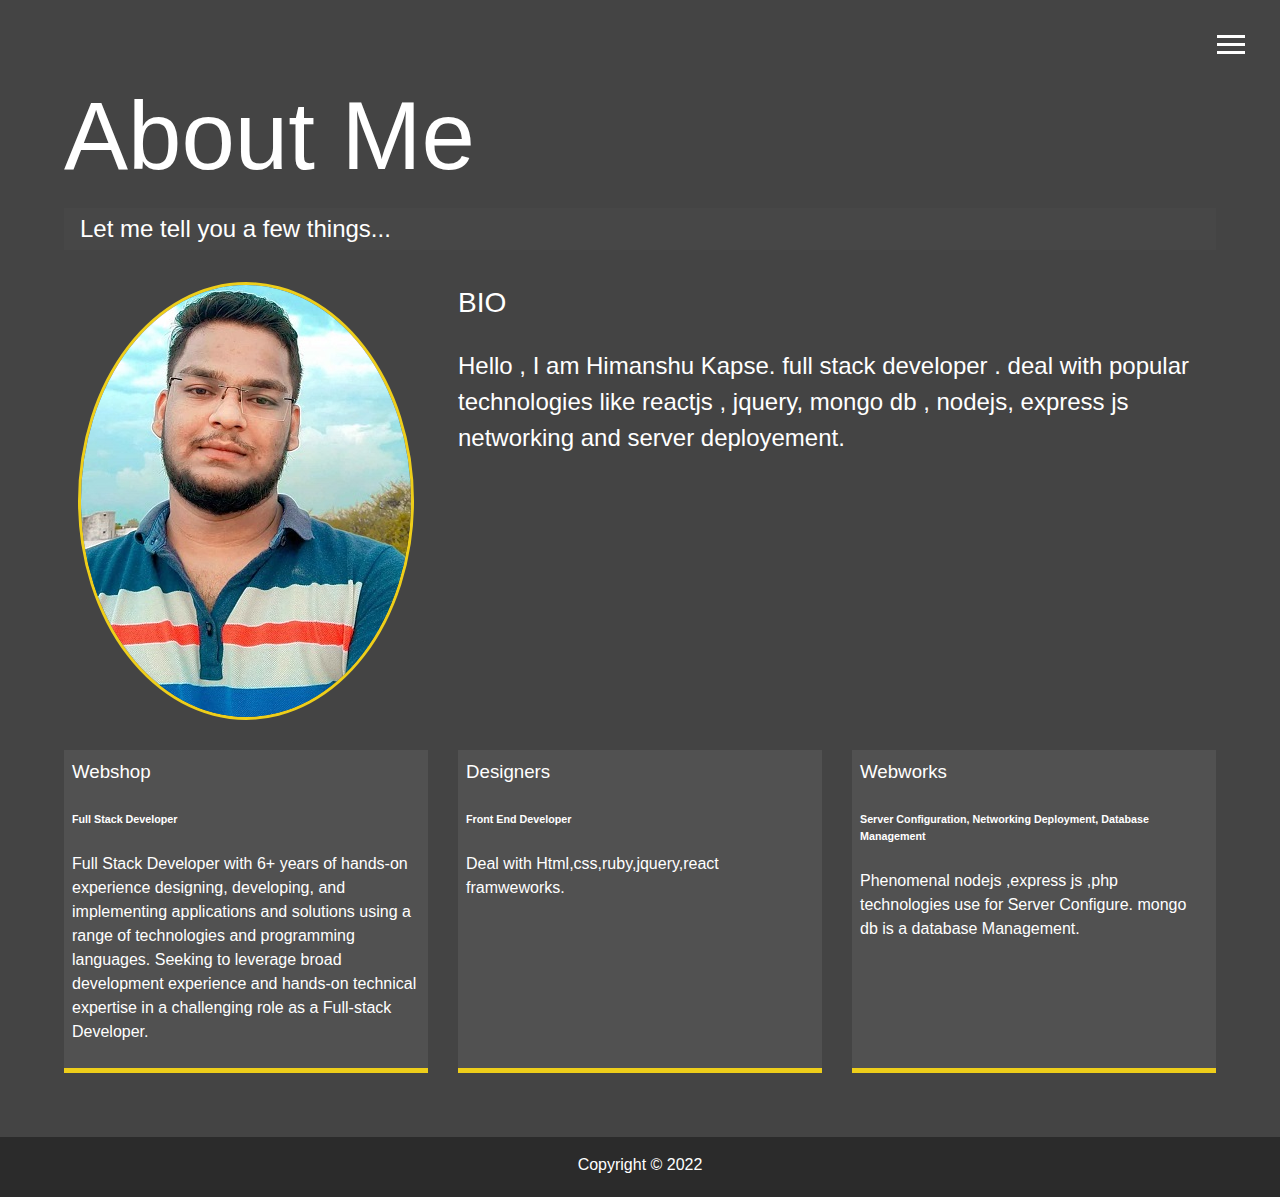
==== about.html @ f64a444c "Initial commit" ====
<!DOCTYPE html>
<html lang="en">
  <head>
    <meta charset="UTF-8" />
    <meta name="viewport" content="width=device-width, initial-scale=1.0" />
    <meta http-equiv="X-UA-Compatible" content="ie=edge" />
    <link
      rel="stylesheet"
      href="https://use.fontawesome.com/releases/v5.2.0/css/all.css"
      integrity="sha384-hWVjflwFxL6sNzntih27bfxkr27PmbbK/iSvJ+a4+0owXq79v+lsFkW54bOGbiDQ"
      crossorigin="anonymous"
    />

    <link rel="stylesheet" href="css/main.css" />
    <title>About Me</title>
  </head>

  <body>
    <header>
      <div class="menu-btn">
        <div class="btn-line"></div>
        <div class="btn-line"></div>
        <div class="btn-line"></div>
      </div>

      <nav class="menu">
        <div class="menu-branding">
          <div class="portrait"></div>
        </div>
        <ul class="menu-nav">
          <li class="nav-item">
            <a href="index.html" class="nav-link"> Home </a>
          </li>
          <li class="nav-item current">
            <a href="about.html" class="nav-link"> About Me </a>
          </li>
          <li class="nav-item">
            <a href="work.html" class="nav-link"> My Work </a>
          </li>
          <li class="nav-item">
            <a href="contact.html" class="nav-link"> How To Reach Me </a>
          </li>
          <li class="nav-item">
            <a href="youtube.html" class="nav-link">
              Youtube Channel
            </a>
          </li>
        </ul>
      </nav>
    </header>

    <main id="about">
      <h1 class="lg-heading">
        About
        <span class="text-secondary">Me</span>
      </h1>
      <h2 class="sm-heading">Let me tell you a few things...</h2>
      <div class="about-info">
        <img src="img/profile.jpg" alt="John Doe" class="bio-image" />

        <div class="bio">
          <h3 class="text-secondary">BIO</h3>
          <p>
            Hello , I am Himanshu Kapse. full stack developer . deal with
            popular technologies like reactjs , jquery, mongo db , nodejs,
            express js networking and server deployement.
          </p>
        </div>

        <div class="job job-1">
          <h3>Webshop</h3>
          <h6>Full Stack Developer</h6>
          <p>
            Full Stack Developer with 6+ years of hands-on experience designing,
            developing, and implementing applications and solutions using a
            range of technologies and programming languages. Seeking to leverage
            broad development experience and hands-on technical expertise in a
            challenging role as a Full-stack Developer.
          </p>
        </div>

        <div class="job job-2">
          <h3>Designers</h3>
          <h6>Front End Developer</h6>
          <p>
            Deal with Html,css,ruby,jquery,react framweworks.
          </p>
        </div>

        <div class="job job-3">
          <h3>Webworks</h3>
          <h6>Server Configuration, Networking Deployment, Database Management</h6>
          <p>
           Phenomenal nodejs ,express js ,php technologies use for Server Configure. mongo db is a database Management.
          </p>
        </div>
      </div>
    </main>

    <footer id="main-footer">Copyright &copy; 2022</footer>

    <script src="js/main.js"></script>
  </body>
</html>
---- css/main.css ----
.menu-btn {
  position: absolute;
  z-index: 3;
  right: 35px;
  top: 35px;
  cursor: pointer;
  transition: all 0.5s ease-out; }
  .menu-btn .btn-line {
    width: 28px;
    height: 3px;
    margin: 0 0 5px 0;
    background: #fff;
    transition: all 0.5s ease-out; }
  .menu-btn.close {
    transform: rotate(180deg); }
    .menu-btn.close .btn-line:nth-child(1) {
      transform: rotate(45deg) translate(5px, 5px); }
    .menu-btn.close .btn-line:nth-child(2) {
      opacity: 0; }
    .menu-btn.close .btn-line:nth-child(3) {
      transform: rotate(-45deg) translate(7px, -6px); }

.menu {
  position: fixed;
  top: 0;
  width: 100%;
  opacity: 0.9;
  visibility: hidden; }
  .menu.show {
    visibility: visible; }
  .menu-branding, .menu-nav {
    display: flex;
    flex-flow: column wrap;
    align-items: center;
    justify-content: center;
    float: left;
    width: 50%;
    height: 100vh;
    overflow: hidden; }
  .menu-nav {
    margin: 0;
    padding: 0;
    background: #373737;
    list-style: none;
    transform: translate3d(0, -100%, 0);
    transition: all 0.5s ease-out; }
    .menu-nav.show {
      transform: translate3d(0, 0, 0); }
  .menu-branding {
    background: #444;
    transform: translate3d(0, 100%, 0);
    transition: all 0.5s ease-out; }
    .menu-branding.show {
      transform: translate3d(0, 0, 0); }
    .menu-branding .portrait {
      width: 330px;
      height: 330px;
      background: url("../img/profile.jpg");
      border-radius: 50%;
      border: solid 3px #eece1a; }
  .menu .nav-item {
    transform: translate3d(600px, 0, 0);
    transition: all 0.5s ease-out; }
    .menu .nav-item.show {
      transform: translate3d(0, 0, 0); }
    .menu .nav-item.current > a {
      color: #eece1a; }
  .menu .nav-link {
    display: inline-block;
    position: relative;
    font-size: 40px;
    text-transform: uppercase;
    padding: 1rem 0;
    font-weight: 300;
    color: #fff;
    text-decoration: none;
    transition: all 0.5s ease-out; }
    .menu .nav-link:hover {
      color: chartreuse;
        transform: scale(1.25)
}

.nav-item:nth-child(1) {
  transition-delay: 0.1s; }

.nav-item:nth-child(2) {
  transition-delay: 0.2s; }

.nav-item:nth-child(3) {
  transition-delay: 0.3s; }

.nav-item:nth-child(4) {
  transition-delay: 0.4s; }

* {
  box-sizing: border-box; }

body {
  background: #444;
  color: #fff;
  height: 100%;
  margin: 0;
  font-family: 'Segoe UI', Tahoma, Geneva, Verdana, sans-serif;
  line-height: 1.5; }
  body#bg-img {
    background: url(../img/bg.jpg);
    background: rgba(77, 20, 20, 0.9), url(../img/bg.jpg);
    background-attachment: fixed;
    background-size: cover; } 

h1,
h2,
h3 {
  margin: 0;
  font-weight: 400; }
  h1.lg-heading,
  h2.lg-heading,
  h3.lg-heading {
    font-size: 6rem; }
  h1.sm-heading,
  h2.sm-heading,
  h3.sm-heading {
    margin-bottom: 2rem;
    padding: 0.2rem 1rem;
    background: rgba(73, 73, 73, 0.5); }

a {
  color: #fff;
  text-decoration: none; }

header {
  position: fixed;
  z-index: 2;
  width: 100%; }

.text-secondary {
  color: #ffffff; }

main {
  padding: 4rem;
  min-height: calc(100vh - 60px); }
  main .icons {
    margin-top: 1rem; }
    main .icons a {
      padding: 0.4rem; }
      main .icons a:hover {
        color: #eece1a;
        transition: all 0.5s ease-out; }
  main#home {
    overflow: hidden; }
    main#home h1 {
      margin-top: 20vh; }

.about-info {
  display: grid;
  grid-gap: 30px;
  grid-template-areas: 'bioimage bio bio' 'job1 job2 job3';
  grid-template-columns: repeat(3, 1fr); }
  .about-info .bio-image {
    grid-area: bioimage;
    margin: auto;
    border-radius: 50%;
    border: #eece1a 3px solid; }
  .about-info .bio {
    grid-area: bio;
    font-size: 1.5rem; }
  .about-info .job-1 {
    grid-area: job1; }
  .about-info .job-2 {
    grid-area: job2; }
  .about-info .job-3 {
    grid-area: job3; }
  .about-info .job {
    background: #515151;
    padding: 0.5rem;
    border-bottom: #eece1a 5px solid; }

.projects {
  display: grid;
  grid-gap: 0.7rem;
  grid-template-columns: repeat(3, 1fr); }
  .projects img {
    width: 100%;
    border: 3px #fff solid; }
    .projects img:hover {
      opacity: 0.5;
      border-color: #eece1a;
      transition: all 0.5s ease-out; }

.boxes {
  display: flex;
  flex-wrap: wrap;
  justify-content: space-evenly;
  align-items: center;
  margin-top: 1rem; }
  .boxes div {
    font-size: 2rem;
    border: 3px #fff solid;
    padding: 1.5rem 2.5rem;
    margin-bottom: 3rem;
    transition: all 0.5s ease-out; }
    .boxes div:hover {
      padding: 0.5rem 1.5rem;
      background: #eece1a;
      color: #000; }
      .boxes div:hover span {
        color: #000; }

.btn, .btn-dark, .btn-light {
  display: block;
  padding: 0.5rem 1rem;
  border: 0;
  margin-bottom: 0.3rem; }
  .btn:hover, .btn-dark:hover, .btn-light:hover {
    background: #eece1a;
    color: #000; }

.btn-dark {
  background: black;
  color: #fff; }

.btn-light {
  background: #c4c4c4;
  color: #333; }

#main-footer {
  text-align: center;
  padding: 1rem;
  background: #2b2b2b;
  color: #fff;
  height: 60px; }

@media screen and (min-width: 1171px) {
  .projects {
    grid-template-columns: repeat(4, 1fr); } }

@media screen and (min-width: 769px) and (max-width: 1170px) {
  .projects {
    grid-template-columns: repeat(3, 1fr); } }

@media screen and (max-width: 768px) {
  main {
    align-items: center;
    text-align: center; }
    main .lg-heading {
      line-height: 1;
      margin-bottom: 1rem; }
  ul.menu-nav,
  div.menu-branding {
    float: none;
    width: 100%;
    min-height: 0; }
    ul.menu-nav.show,
    div.menu-branding.show {
      transform: translate3d(0, 0, 0); }
  .menu-nav {
    height: 75vh;
    transform: translate3d(-100%, 0, 0);
    font-size: 24px; }
  .menu-branding {
    height: 25vh;
    transform: translate3d(100%, 0, 0); }
    .menu-branding .portrait {
      background: url("../img/profile.jpg");
      width: 150px;
      height: 150px; }
  .about-info {
    grid-template-areas: 'bioimage' 'bio' 'job1' 'job2' 'job3';
    grid-template-columns: 1fr; }
  .projects {
    grid-template-columns: repeat(2, 1fr); } }

@media screen and (max-width: 500px) {
  main {
    padding: 2rem; }
    main #home h1 {
      margin-top: 10vh; }
    main .lg-heading {
      margin-top: 1rem;
      font-size: 5rem; }
  .projects {
    grid-template-columns: 1fr; } }
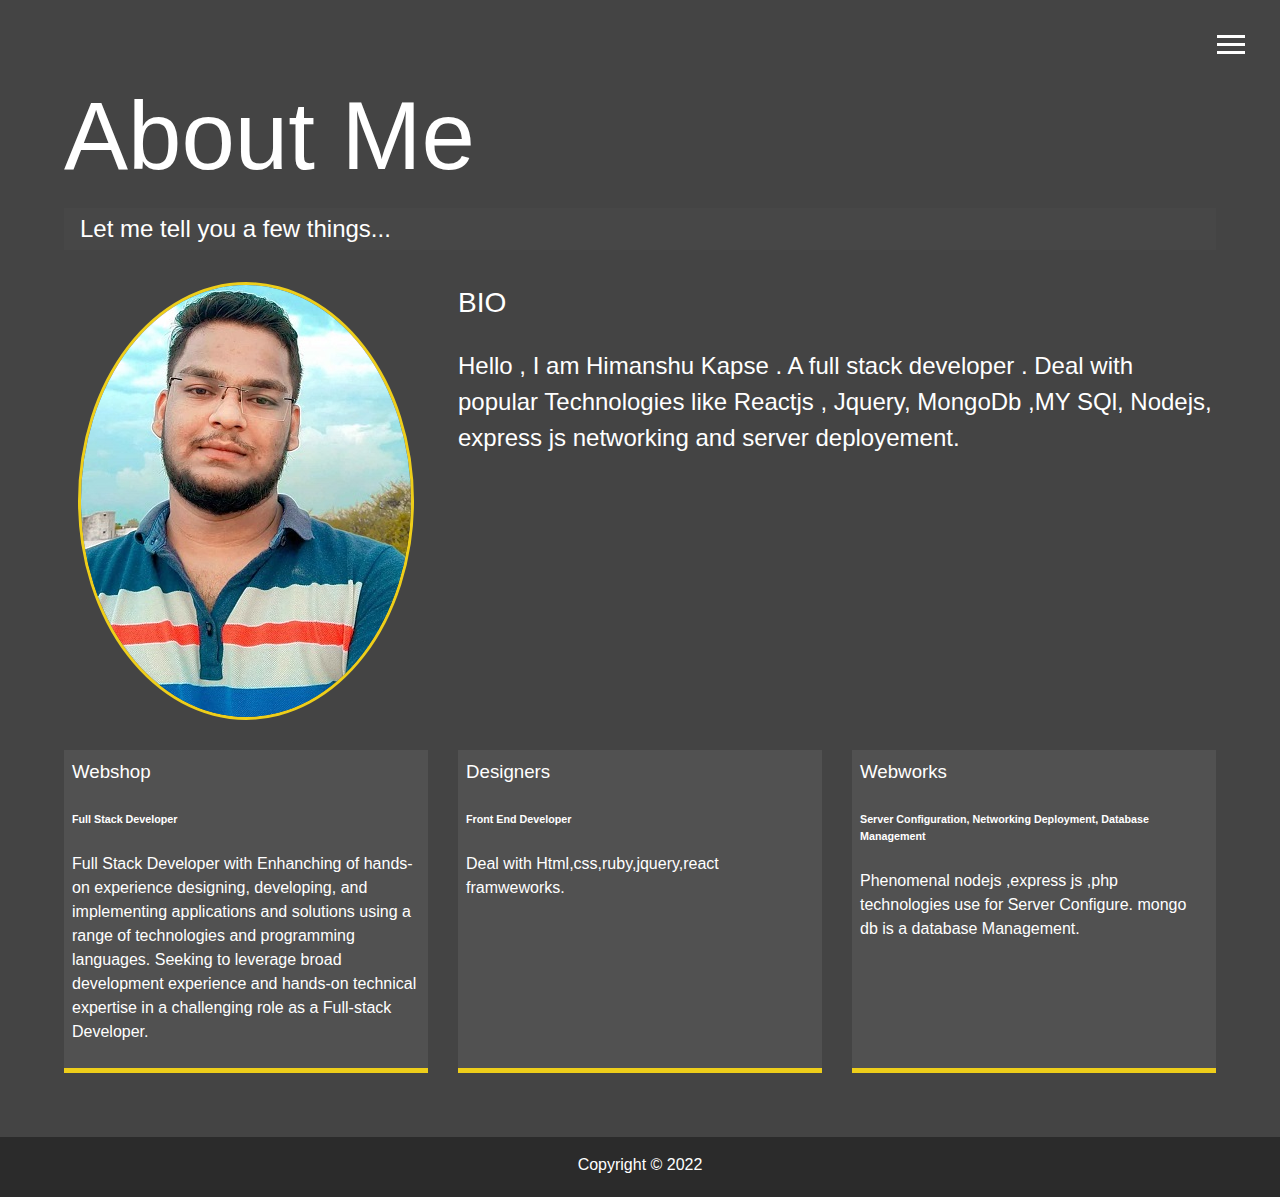
==== commit 328f9c68: "Initial commit" ====
--- a/about.html
+++ b/about.html
@@ -61,8 +61,8 @@
         <div class="bio">
           <h3 class="text-secondary">BIO</h3>
           <p>
-            Hello , I am Himanshu Kapse. full stack developer . deal with
-            popular technologies like reactjs , jquery, mongo db , nodejs,
+            Hello , I am Himanshu Kapse . A full stack developer . Deal with
+            popular Technologies like Reactjs , Jquery, MongoDb ,MY SQl, Nodejs,
             express js networking and server deployement.
           </p>
         </div>
@@ -71,7 +71,7 @@
           <h3>Webshop</h3>
           <h6>Full Stack Developer</h6>
           <p>
-            Full Stack Developer with 6+ years of hands-on experience designing,
+            Full Stack Developer with Enhanching of hands-on experience designing,
             developing, and implementing applications and solutions using a
             range of technologies and programming languages. Seeking to leverage
             broad development experience and hands-on technical expertise in a
--- a/css/main.css
+++ b/css/main.css
@@ -103,8 +103,8 @@
   font-family: 'Segoe UI', Tahoma, Geneva, Verdana, sans-serif;
   line-height: 1.5; }
   body#bg-img {
-    background: url(../img/bg.jpg);
-    background: rgba(77, 20, 20, 0.9), url(../img/bg.jpg);
+    background: url(../img/Himmm.jpg);
+    background: rgba(77, 20, 20, 0.9), url(../img/Himmm.jpg);
     background-attachment: fixed;
     background-size: cover; } 
 
